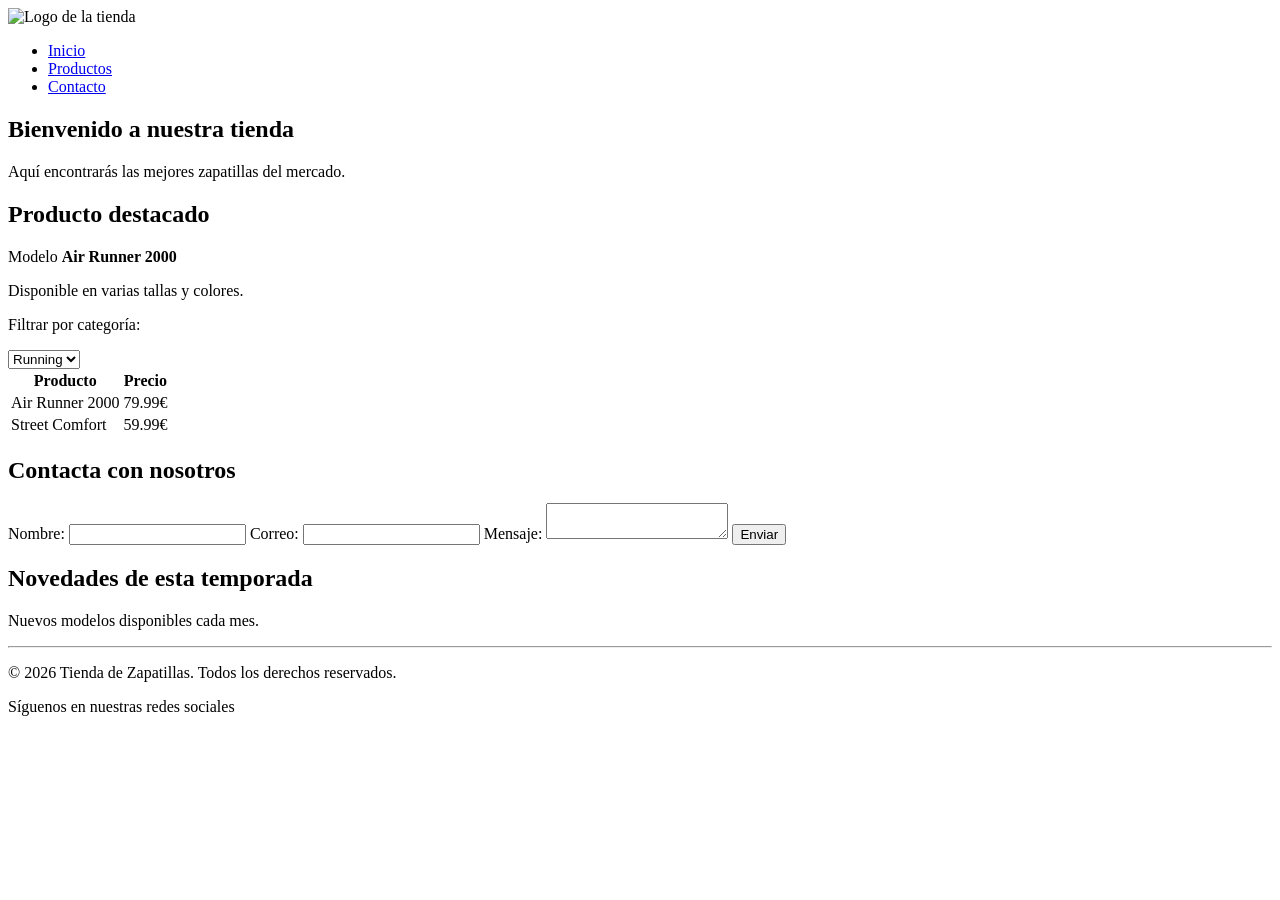
==== index.html @ 8113308c "First Commit" ====
<!DOCTYPE html>
<html lang="es">

<head>
    <meta charset="UTF-8">
    <meta name="viewport" content="width=device-width, initial-scale=1.0">
    <title>Tienda Online de Zapatillas</title>
    <!-- Se eliminó el cierre incorrecto de la etiqueta link. -->
    <link rel="stylesheet" href="estilos.css">
    </link>
</head>

<body>

    <header>
        <div class="logo">
            <img src="logo.png" alt="Logo de la tienda">
        </div>
        <nav>
            <ul>
                <!-- Se añadieron comillas a href y se cerraron correctamente los elementos li. -->
                <li><a href="index.html">Inicio</a></li>
                <li><a href="productos.html">Productos</a></li>
                <li><a href="contacto.html">Contacto</a></li>
            </ul>
        </nav>
    </header>

    <main>
        <section class="bienvenida">
            <!-- Cierre de h1 -->
            <h1>Bienvenido a nuestra tienda</h1>
            <p>Aquí encontrarás las mejores zapatillas del mercado.</p>
        </section>

        <section class="destacados">
            <article>
                <h2>Producto destacado</h2>
                <!-- Se corrigió la agrupación de las etiquetas b y p -->
                <p>Modelo <b>Air Runner 2000</b></p>
                <p>Disponible en varias tallas y colores.</p>
            </article>
        </section>

        <section class="productos">
            <div class="menu">
                <p>Filtrar por categoría:</p>
                <select>
                    <option value="running">Running</option>
                    <!-- Cerré la opción Casual -->
                    <option value="casual">Casual</option>
                </select>
            </div>

            <table>
                <thead>
                    <tr>
                        <th>Producto</th>
                        <th>Precio</th>
                    </tr>
                </thead>
                <tbody>
                    <!-- Añadí una fila para el producto Air Runner 2000 -->
                    <tr>
                        <td>Air Runner 2000</td>
                        <td>79.99€</td>
                    </tr>
                    <tr>
                        <td>Street Comfort</td>
                        <td>59.99€</td>
                    </tr>
                </tbody>
            </table>
        </section>

        <section class="formulario">
            <h2>Contacta con nosotros</h2>
            <!-- Corregí el atributo method y eliminé el campo duplicado en email -->
            <form action="enviar.php" method="post">
                <label for="nombre">Nombre:</label>
                <input type="text" id="nombre" name="nombre">

                <label for="email">Correo:</label>
                <input type="email" id="email" name="email">

                <label for="mensaje">Mensaje:</label>
                <textarea id="mensaje" name="mensaje"></textarea>

                <button type="submit">Enviar</button>
            </form>
        </section>

        <section class="novedades">
            <!-- Corregi la agrupación de article y section -->
            <article>
                <h2>Novedades de esta temporada</h2>
                <p>Nuevos modelos disponibles cada mes.</p>
            </article>
        </section>

        <!-- hr no necesita ser cerrado -->
        <hr>

    </main>

    <footer>
        <p>&copy; 2026 Tienda de Zapatillas. Todos los derechos reservados.</p>
        <p>Síguenos en nuestras redes sociales</p>
    </footer>

    <!-- Se añadió el cierre de body que faltaba. -->
</body>

</html>
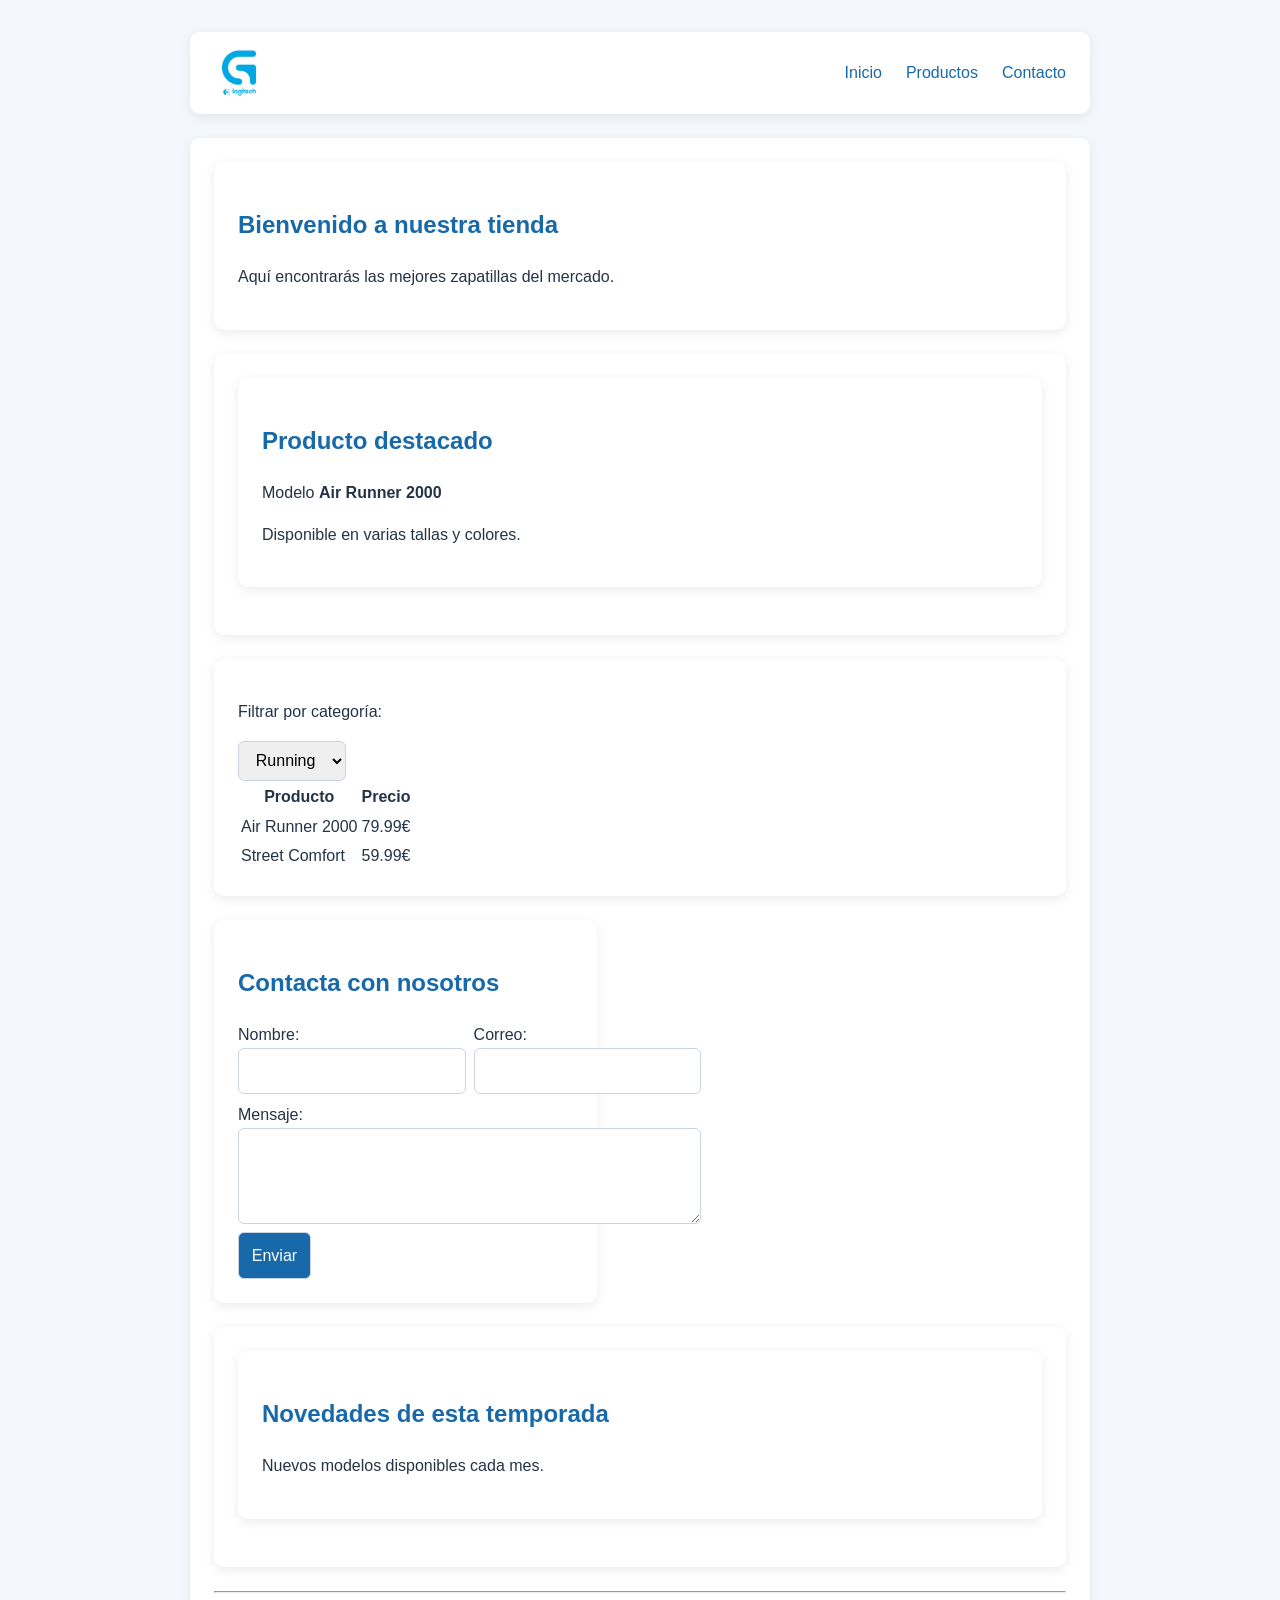
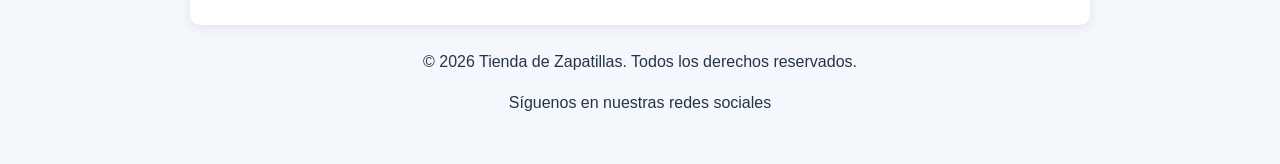
==== commit 715722be: "Modificado completamente" ====
--- a/index.html
+++ b/index.html
@@ -1,4 +1,5 @@
 <!DOCTYPE html>
+<!-- Corregido el html que aparecía como htm -->
 <html lang="es">
 
 <head>
@@ -77,14 +78,20 @@
             <h2>Contacta con nosotros</h2>
             <!-- Corregí el atributo method y eliminé el campo duplicado en email -->
             <form action="enviar.php" method="post">
-                <label for="nombre">Nombre:</label>
-                <input type="text" id="nombre" name="nombre">
+                <div class="campo">
+                    <label for="nombre">Nombre:</label>
+                    <input type="text" id="nombre" name="nombre">
+                </div>
 
-                <label for="email">Correo:</label>
-                <input type="email" id="email" name="email">
+                <div class="campo">
+                    <label for="email">Correo:</label>
+                    <input type="email" id="email" name="email">
+                </div>
 
-                <label for="mensaje">Mensaje:</label>
-                <textarea id="mensaje" name="mensaje"></textarea>
+                <div class="campo campo-mensaje">
+                    <label for="mensaje">Mensaje:</label>
+                    <textarea id="mensaje" name="mensaje"></textarea>
+                </div>
 
                 <button type="submit">Enviar</button>
             </form>
--- a/estilos.css
+++ b/estilos.css
@@ -0,0 +1,158 @@
+* {
+    box-sizing: border-box;
+}
+
+body {
+    margin: 0;
+    padding: 2rem;
+    font-family: Arial, sans-serif;
+    line-height: 1.6;
+    color: #243447;
+    background: #f4f7fb;
+}
+
+img {
+    width: 10%;
+    height: auto;
+    display: block;
+}
+
+header {
+    max-width: 900px;
+    margin: 0 auto 1.5rem;
+    padding: 1rem 1.5rem;
+    display: flex;
+    align-items: center;
+    justify-content: space-between;
+    gap: 1rem;
+    background: #fff;
+    border-radius: 10px;
+    box-shadow: 0 3px 12px rgba(0, 0, 0, 0.08);
+}
+
+nav ul {
+    display: flex;
+    gap: 1.5rem;
+    margin: 0;
+    padding: 0;
+    list-style: none;
+}
+
+main,
+section,
+article {
+    max-width: 900px;
+    margin: 0 auto 1.5rem;
+    padding: 1.5rem;
+    background: #fff;
+    border-radius: 10px;
+    box-shadow: 0 3px 12px rgba(0, 0, 0, 0.08);
+}
+
+footer {
+    max-width: 900px;
+    margin: 0 auto;
+    text-align: center;
+}
+
+h1,
+h2,
+h3 {
+    color: #1769aa;
+}
+
+a {
+    color: #1769aa;
+    text-decoration: none;
+}
+
+a:hover {
+    text-decoration: underline;
+}
+
+img {
+    max-width: 100%;
+    height: auto;
+    border-radius: 8px;
+}
+
+.producto-imagen {
+    width: 105px;
+    height: 80px;
+    object-fit: cover;
+}
+
+.tabla-productos td {
+    vertical-align: middle;
+}
+
+button,
+input,
+textarea,
+select {
+    padding: 0.6rem 0.8rem;
+    font: inherit;
+    border: 1px solid #cbd5e1;
+    border-radius: 6px;
+}
+
+button {
+    color: #fff;
+    background: #1769aa;
+    cursor: pointer;
+}
+
+button:hover {
+    background: #125486;
+}
+
+.formulario {
+    width: 45%;
+    margin-left: 0;
+    margin-right: auto;
+}
+
+.formulario form {
+    display: grid;
+    grid-template-columns: 1fr 1fr;
+    gap: 0.5rem;
+}
+
+.campo {
+    display: flex;
+    flex-direction: column;
+}
+
+.campo-mensaje,
+.formulario button {
+    grid-column: 1 / -1;
+}
+
+.campo textarea {
+    width: 100%;
+    min-height: 6rem;
+}
+
+.formulario button {
+    justify-self: start;
+}
+
+@media (max-width: 700px) {
+    header {
+        align-items: flex-start;
+        flex-direction: column;
+    }
+
+    nav ul {
+        flex-wrap: wrap;
+        gap: 0.75rem 1rem;
+    }
+
+    .formulario {
+        width: 100%;
+    }
+
+    .formulario form {
+        grid-template-columns: 1fr;
+    }
+}
